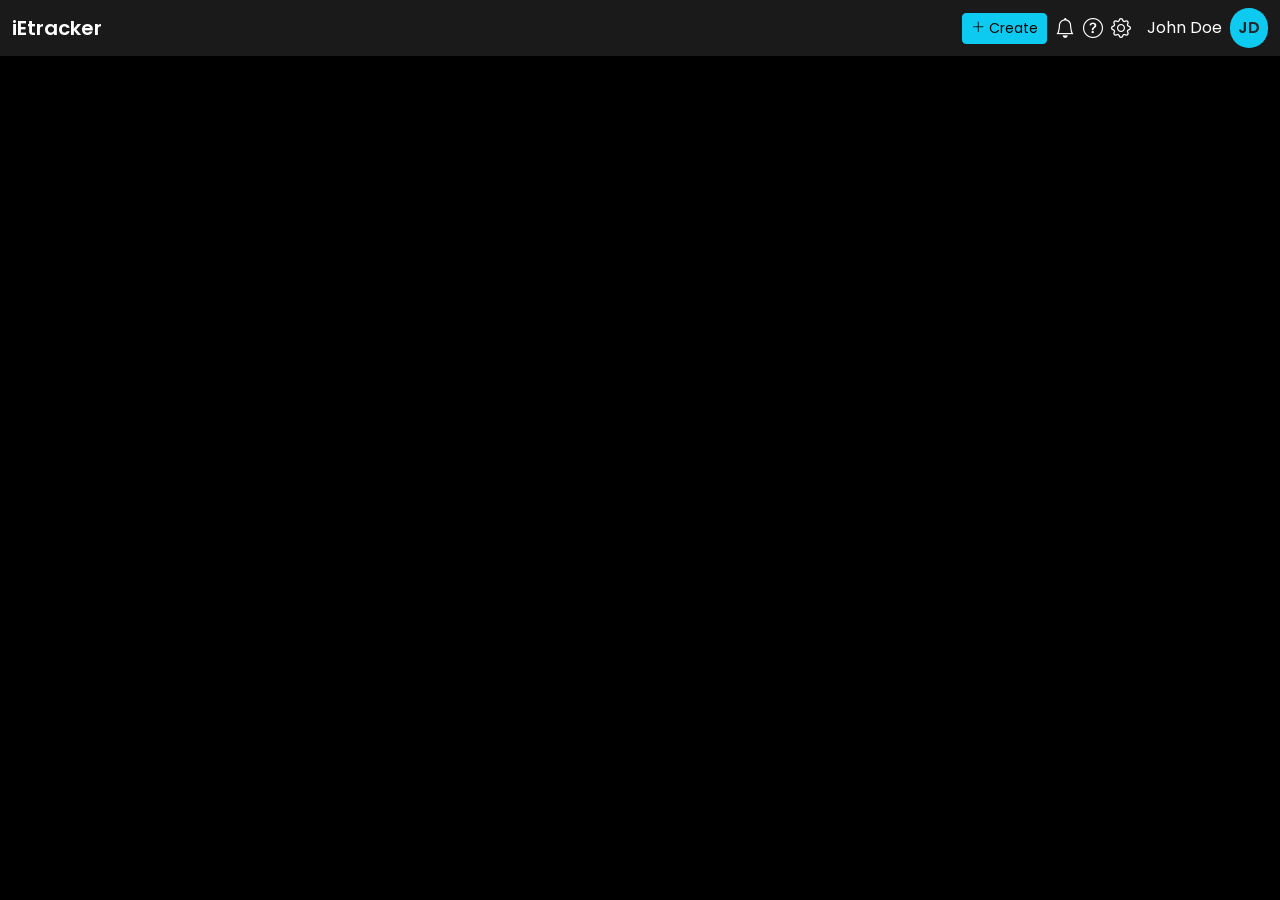
==== views/index.html @ d0b90600 "Initial commit" ====
<!doctype html>
<html lang="en">
  <head>
    <meta charset="utf-8" />
    <meta name="viewport" content="width=device-width, initial-scale=1" />
    <title>iEtracker</title>
    <link rel="icon" type="image/png" href="/resources/images/icon.png" />
    <link
      href="https://cdn.jsdelivr.net/npm/bootstrap@5.3.8/dist/css/bootstrap.min.css"
      rel="stylesheet"
      integrity="sha384-sRIl4kxILFvY47J16cr9ZwB07vP4J8+LH7qKQnuqkuIAvNWLzeN8tE5YBujZqJLB"
      crossorigin="anonymous" />
    <link
      rel="stylesheet"
      href="https://cdn.jsdelivr.net/npm/bootstrap-icons@1.11.0/font/bootstrap-icons.css" />
    <link rel="stylesheet" href="/styles/style.css" />
  </head>
  <body>
    <nav class="navbar navbar-expand-lg">
      <div class="container-fluid">
        <a class="navbar-brand text-white fw-semibold">iEtracker</a>
        <div class="d-flex align-items-center gap-3">
          <div class="d-flex align-items-center gap-2">
            <button type="button" class="btn btn-info btn-sm">
              <i class="bi bi-plus-lg"></i> Create
            </button>
            <i class="bi bi-bell fs-5 text-white"></i>
            <i class="bi bi-question-circle fs-5 text-white"></i>
            <i class="bi bi-gear fs-5 text-white"></i>
          </div>
          <div class="d-flex align-items-center gap-2">
            <span class="text-white">John Doe</span>
            <span class="rounded-pill bg-info text-dark fw-semibold p-2">JD</span>
          </div>
        </div>
      </div>
    </nav>

    <section class="container-lg bg-black"></section>

    <script
      src="https://cdn.jsdelivr.net/npm/@popperjs/core@2.11.8/dist/umd/popper.min.js"
      integrity="sha384-I7E8VVD/ismYTF4hNIPjVp/Zjvgyol6VFvRkX/vR+Vc4jQkC+hVqc2pM8ODewa9r"
      crossorigin="anonymous"></script>
    <script
      src="https://cdn.jsdelivr.net/npm/bootstrap@5.3.8/dist/js/bootstrap.min.js"
      integrity="sha384-G/EV+4j2dNv+tEPo3++6LCgdCROaejBqfUeNjuKAiuXbjrxilcCdDz6ZAVfHWe1Y"
      crossorigin="anonymous"></script>
    <script
      src="https://cdn.jsdelivr.net/npm/bootstrap@5.3.8/dist/js/bootstrap.bundle.min.js"
      integrity="sha384-FKyoEForCGlyvwx9Hj09JcYn3nv7wiPVlz7YYwJrWVcXK/BmnVDxM+D2scQbITxI"
      crossorigin="anonymous"></script>
  </body>
</html>
---- styles/style.css ----
@import url('https://fonts.googleapis.com/css2?family=Inter:ital,opsz,wght@0,14..32,100..900;1,14..32,100..900&family=Poppins:ital,wght@0,100;0,200;0,300;0,400;0,500;0,600;0,700;0,800;0,900;1,100;1,200;1,300;1,400;1,500;1,600;1,700;1,800;1,900&display=swap');


*{
    font-family: 'Poppins','Arial';
}
body{
    background-color: black;
}


.navbar{
    background-color: #1A1A1A;
}
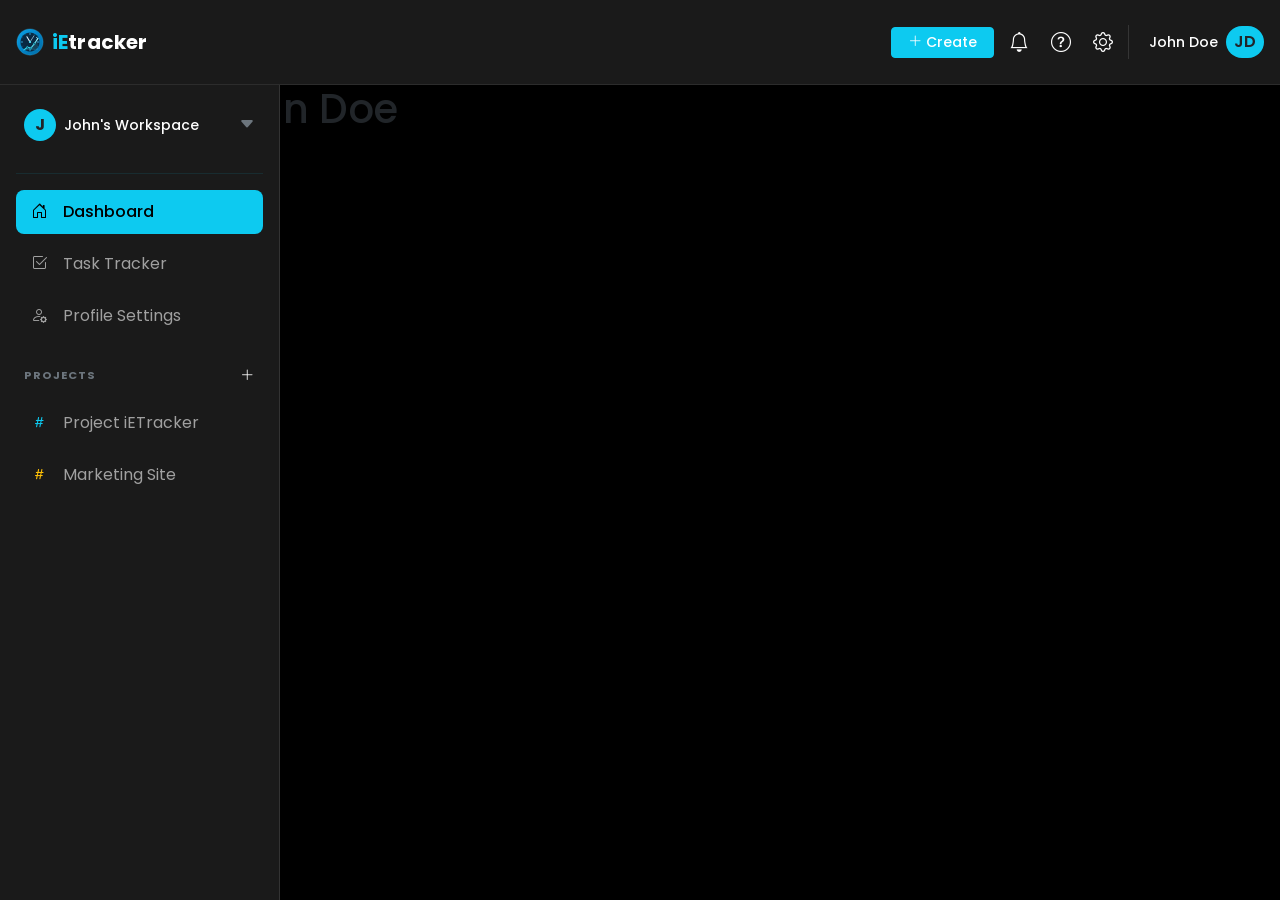
==== commit 489a978a: "Replace icon with SVG logo and revamp UI styles Added Sidedbar and Navbar Remove the raster favicon " ====
--- a/views/index.html
+++ b/views/index.html
@@ -4,7 +4,7 @@
     <meta charset="utf-8" />
     <meta name="viewport" content="width=device-width, initial-scale=1" />
     <title>iEtracker</title>
-    <link rel="icon" type="image/png" href="/resources/images/icon.png" />
+    <link rel="icon" type="image/png" href="/resources/images/logo.svg" />
     <link
       href="https://cdn.jsdelivr.net/npm/bootstrap@5.3.8/dist/css/bootstrap.min.css"
       rel="stylesheet"
@@ -16,27 +16,116 @@
     <link rel="stylesheet" href="/styles/style.css" />
   </head>
   <body>
-    <nav class="navbar navbar-expand-lg">
-      <div class="container-fluid">
-        <a class="navbar-brand text-white fw-semibold">iEtracker</a>
-        <div class="d-flex align-items-center gap-3">
-          <div class="d-flex align-items-center gap-2">
-            <button type="button" class="btn btn-info btn-sm">
+    <nav class="navbar navbar-expand-lg app-navbar">
+      <div class="container-fluid app-navbar-inner">
+        <a
+          href="#"
+          class="app-brand d-flex align-items-center gap-2 text-decoration-none">
+          <img class="app-logo" src="/resources/images/logo.svg" alt="logo" />
+          <div class="d-flex align-items-center lh-1">
+            <span class="text-info fs-5 fw-bold text-decoration-none">iE</span
+            ><span class="text-white fs-5 fw-bold text-decoration-none"
+              >tracker</span
+            >
+          </div>
+        </a>
+
+        <div class="d-flex align-items-center gap-3 app-navbar-actions">
+          <div class="d-flex align-items-center gap-2 app-navbar-tools">
+            <button type="button" class="btn btn-info btn-sm px-3 fw-medium text-white">
               <i class="bi bi-plus-lg"></i> Create
             </button>
-            <i class="bi bi-bell fs-5 text-white"></i>
-            <i class="bi bi-question-circle fs-5 text-white"></i>
-            <i class="bi bi-gear fs-5 text-white"></i>
+            <button
+              class="btn app-icon-btn"
+              type="button"
+              aria-label="Notifications">
+              <i class="bi bi-bell fs-5 text-white"></i>
+            </button>
+            <button class="btn app-icon-btn" type="button" aria-label="Help">
+              <i class="bi bi-question-circle fs-5 text-white"></i>
+            </button>
+            <button
+              class="btn app-icon-btn"
+              type="button"
+              aria-label="Settings">
+              <i class="bi bi-gear fs-5 text-white"></i>
+            </button>
           </div>
-          <div class="d-flex align-items-center gap-2">
-            <span class="text-white">John Doe</span>
-            <span class="rounded-pill bg-info text-dark fw-semibold p-2">JD</span>
+          <div class="d-flex align-items-center gap-2 app-profile">
+            <span class="text-white small fw-medium">John Doe</span>
+            <span class="rounded-pill bg-info text-dark fw-semibold px-2 py-1"
+              >JD</span
+            >
           </div>
         </div>
       </div>
     </nav>
 
-    <section class="container-lg bg-black"></section>
+    <aside class="sidebar d-flex flex-column p-3">
+      <!-- Workspace Switcher Area -->
+      <div class="d-flex align-items-center justify-content-between mb-4 p-2">
+        <div class="d-flex align-items-center gap-2">
+          <span
+            class="rounded-circle bg-info text-dark fw-bold d-flex align-items-center justify-content-center"
+            style="width: 32px; height: 32px"
+            >J</span
+          >
+          <span class="text-white fw-medium small">John's Workspace</span>
+        </div>
+
+        <i class="bi bi-caret-down-fill text-secondary"></i>
+      </div>
+
+      <span
+        class="border border-bottom-0 border-info"
+        style="--bs-border-opacity: 0.1"></span>
+      <!-- Primary Navigation -->
+      <div class="d-flex flex-column gap-1 mb-4">
+        <!-- <small class="text-uppercase text-secondary fw-bold mb-2 px-2" style="font-size: 0.7rem; letter-spacing: 1px;">Main Menu</small> -->
+        <a
+          href="#"
+          class="nav-link active d-flex align-items-center gap-3 mt-3">
+          <i class="bi bi-house-door"></i> Dashboard
+        </a>
+        <a href="#" class="nav-link d-flex align-items-center gap-3">
+          <i class="bi bi-check2-square"></i> Task Tracker
+        </a>
+        <a href="#" class="nav-link d-flex align-items-center gap-3">
+          <i class="bi bi-person-gear"></i> Profile Settings
+        </a>
+      </div>
+
+      <!-- Projects Section -->
+      <div class="d-flex flex-column gap-1">
+        <div
+          class="d-flex align-items-center justify-content-between px-2 mb-2">
+          <small
+            class="text-uppercase text-secondary fw-bold"
+            style="font-size: 0.7rem; letter-spacing: 1px"
+            >Projects</small
+          >
+          <button class="btn btn-sm p-0 text-white">
+            <i class="bi bi-plus-lg"></i>
+          </button>
+        </div>
+        <a href="#" class="nav-link d-flex align-items-center gap-3">
+          <i class="bi bi-hash text-info"></i> Project iETracker
+        </a>
+        <a href="#" class="nav-link d-flex align-items-center gap-3">
+          <i class="bi bi-hash text-warning"></i> Marketing Site
+        </a>
+      </div>
+    </aside>
+
+    <section>
+      <h1>Welcome, John Doe</h1>
+      
+      <span>Monday, March 9, 2026</span>
+
+      <h4>Quick Actions</h4>
+    </section>
+
+
 
     <script
       src="https://cdn.jsdelivr.net/npm/@popperjs/core@2.11.8/dist/umd/popper.min.js"
--- a/styles/style.css
+++ b/styles/style.css
@@ -1,14 +1,101 @@
-@import url('https://fonts.googleapis.com/css2?family=Inter:ital,opsz,wght@0,14..32,100..900;1,14..32,100..900&family=Poppins:ital,wght@0,100;0,200;0,300;0,400;0,500;0,600;0,700;0,800;0,900;1,100;1,200;1,300;1,400;1,500;1,600;1,700;1,800;1,900&display=swap');
+@import url("https://fonts.googleapis.com/css2?family=Inter:ital,opsz,wght@0,14..32,100..900;1,14..32,100..900&family=Poppins:ital,wght@0,100;0,200;0,300;0,400;0,500;0,600;0,700;0,800;0,900;1,100;1,200;1,300;1,400;1,500;1,600;1,700;1,800;1,900&display=swap");
 
-
-*{
-    font-family: 'Poppins','Arial';
+* {
+  font-family: "Poppins", "Arial";
 }
-body{
-    background-color: black;
+body {
+  background-color: black;
 }
 
+.navbar,
+.sidebar {
+  background-color: #1a1a1a;
+}
 
-.navbar{
-    background-color: #1A1A1A;
-}+.app-navbar {
+  border-bottom: 1px solid rgba(255, 255, 255, 0.08);
+}
+
+.app-navbar-inner {
+  min-height: 68px;
+  padding-inline: 1rem;
+}
+
+.app-brand {
+  letter-spacing: 0.01em;
+}
+
+.app-logo {
+  width: 28px;
+  height: 28px;
+}
+
+.app-navbar-tools {
+  padding-right: 0.5rem;
+  border-right: 1px solid rgba(255, 255, 255, 0.12);
+}
+
+.app-icon-btn {
+  width: 34px;
+  height: 34px;
+  border-radius: 8px;
+  padding: 0;
+  display: inline-flex;
+  align-items: center;
+  justify-content: center;
+}
+
+.app-icon-btn:hover {
+  background-color: rgba(255, 255, 255, 0.08);
+}
+
+.app-profile {
+  padding-left: 0.25rem;
+}
+
+@media (max-width: 768px) {
+  .app-navbar-inner {
+    flex-wrap: wrap;
+    gap: 0.75rem;
+    padding-block: 0.6rem;
+  }
+
+  .app-navbar-actions {
+    width: 100%;
+    justify-content: space-between;
+  }
+
+  .app-navbar-tools {
+    border-right: 0;
+    padding-right: 0;
+  }
+}
+
+.sidebar {
+  width: 280px; /* Fixed width for the sidebar */
+  height: 100vh; /* Full screen height */
+  position: fixed; /* Keeps it on the left */
+  border-right: 1px solid #333;
+  padding-top: 20px;
+  background-color: #1a1a1a;
+}
+
+/* Style the links/items inside */
+.sidebar .nav-link {
+  color: #a0a0a0;
+  padding: 10px 15px;
+  border-radius: 8px;
+  margin: 2px 0;
+  transition: all 0.2s;
+}
+
+.sidebar .nav-link:hover {
+  background-color: #333;
+  color: #fff;
+}
+
+.sidebar .nav-link.active {
+  background-color: #0dcaf0; /* Bootstrap Info color */
+  color: #000;
+  font-weight: 500;
+}
